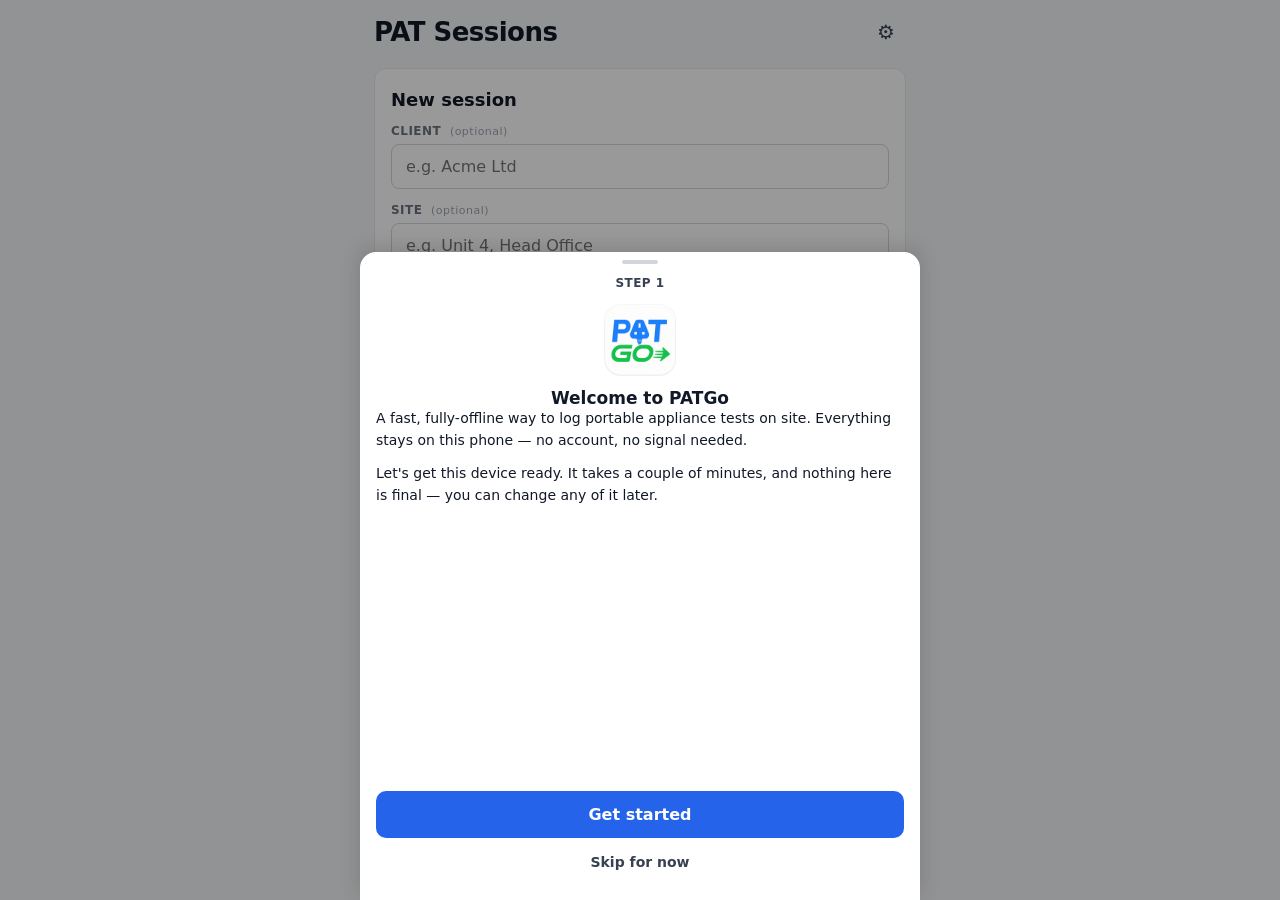
==== index.html @ 99c688dd "Add files via upload" ====
<!DOCTYPE html>
<!-- PATGo PWA — (c) 2026 Peter Birchley. All rights reserved. -->
<html lang="en">
<head>
  <meta charset="UTF-8">
  <meta name="viewport" content="width=device-width, initial-scale=1.0, viewport-fit=cover, user-scalable=no">
  <meta name="theme-color" content="#2563eb" media="(prefers-color-scheme: light)">
  <meta name="theme-color" content="#1e3a8a" media="(prefers-color-scheme: dark)">
  <meta name="apple-mobile-web-app-capable" content="yes">
  <meta name="apple-mobile-web-app-status-bar-style" content="black-translucent">
  <meta name="apple-mobile-web-app-title" content="PATGo">
  <meta name="mobile-web-app-capable" content="yes">
  <link rel="manifest" href="manifest.webmanifest">
  <link rel="icon" href="icon-192.png">
  <link rel="apple-touch-icon" href="icon-192.png">
  <title>PATGo</title>
  <link rel="stylesheet" href="styles.css">
</head>
<body>
  <div id="app"></div>
  <!-- v22: app.js fully split into single-concern modules. ORDER MATTERS —
       load top to bottom; later files may call functions defined earlier.
       data/state/utils/storage → feature files → render → events → boot.
       boot.js runs the startup block and MUST stay LAST. -->
  <script src="config.js"></script>
  <!-- v71: data.js — the static tables split out of config.js. MUST load here,
       after config.js and BEFORE state.js: state.js seeds itemTypes and
       failReasons from DEFAULT_ITEM_TYPES / DEFAULT_FAIL_REASONS in its
       top-level initialiser, which runs at load. -->
  <script src="data.js"></script>
  <script src="state.js"></script>
  <script src="utils.js"></script>
  <script src="storage.js"></script>
  <script src="clients.js"></script>
  <!-- v66: instruments.js — the test-instrument list, its CRUD and its two
       settings renders. Placed immediately after clients.js because it is the
       same kind of thing (a managed list of records with its own persistence and
       settings UI) and, like clients, storage.js's load()/save() call into it.
       Every cross-file call resolves at call time, so the position is a
       readability choice, not a load-order constraint. -->
  <script src="instruments.js"></script>
  <script src="sqp.js"></script>
  <script src="multipick.js"></script>
  <script src="feedback.js"></script>
  <script src="bugreport.js"></script>
  <script src="photos.js"></script>
  <script src="csv.js"></script>
  <script src="backup.js"></script>
  <!-- V105: snapshots.js — daily on-phone copies (S14). Optional subsystem:
       typeof-guarded wherever it is called, never probed at boot. -->
  <script src="snapshots.js"></script>
  <script src="session.js"></script>
  <!-- v70: settings-actions.js — the save/reset handlers behind the Settings
       screens, extracted from session.js. Sits immediately after its parent
       file. Every cross-file call resolves at call time, so the position is a
       readability choice, not a load-order constraint. -->
  <script src="settings-actions.js"></script>
  <script src="setup.js"></script>
  <script src="tour.js"></script>
  <!-- v70: onboarding.js — the first-run wizard and the example-session seed,
       extracted from session.js. Placed next to tour.js, the walkthrough the
       wizard can hand off to on its final step. -->
  <script src="onboarding.js"></script>
  <!-- v30: vendored PDF engine (jsPDF + autotable, MIT — see THIRD-PARTY-LICENSES.txt).
       v51: NO LONGER loaded here. These ~350 KB libs only matter when a PDF report
       is produced, so loading them on every cold start was wasted startup cost. They
       remain in sw.js's ASSETS precache (downloaded at SW install, served from cache)
       and are injected on first report by loadReportEngine() in report.js — so
       reports still work fully offline from first install. -->
  <script src="report.js"></script>
  <script src="pdfpreview.js"></script>
  <script src="render-core.js"></script>
  <!-- v72: the review screens (Overview, Edit Session, Retest Reminders, Reports
       and the shared photo markup) split out of render-core.js. Nothing here
       runs at load and nothing is read at load, so this position is a
       readability choice — it sits with the other render files. -->
  <script src="render-review.js"></script>
  <script src="render-settings.js"></script>
  <!-- v73: the read-only help screens (About + changelog, Glossary, Contact, the
       bug-sheet markup and the cloud-prep stubs) split out of render-settings.js.
       Declares one top-level const, GLOSSARY_GROUPS, read only inside a function
       body — so like render-review.js this position is a readability choice. -->
  <script src="render-help.js"></script>
  <!-- v79: cloud sign-in. Optional subsystem: every call into it is
       typeof-guarded and boot wraps cloudBoot(). After report.js (it reuses
       _injectScriptOnce to lazy-load supabase.umd.js) and before boot.js. -->
  <script src="cloud.js"></script>
  <!-- v80: sync. v81: push and pull. Optional subsystem like cloud.js; right after it
       because it asks cloud.js who is signed in. boot wraps syncBoot(). -->
  <script src="sync.js"></script>
  <!-- v65: HID barcode scanner. Placed with the other input-handling files and
       AFTER the render files, because a scan writes into fields those render —
       and before events.js/dispatch.js purely so the three document-level
       capture listeners read together. boot.js arms it. -->
  <script src="scanner.js"></script>
  <script src="events.js"></script>
  <script src="dispatch.js"></script>
  <script src="boot.js"></script>
</body>
</html>
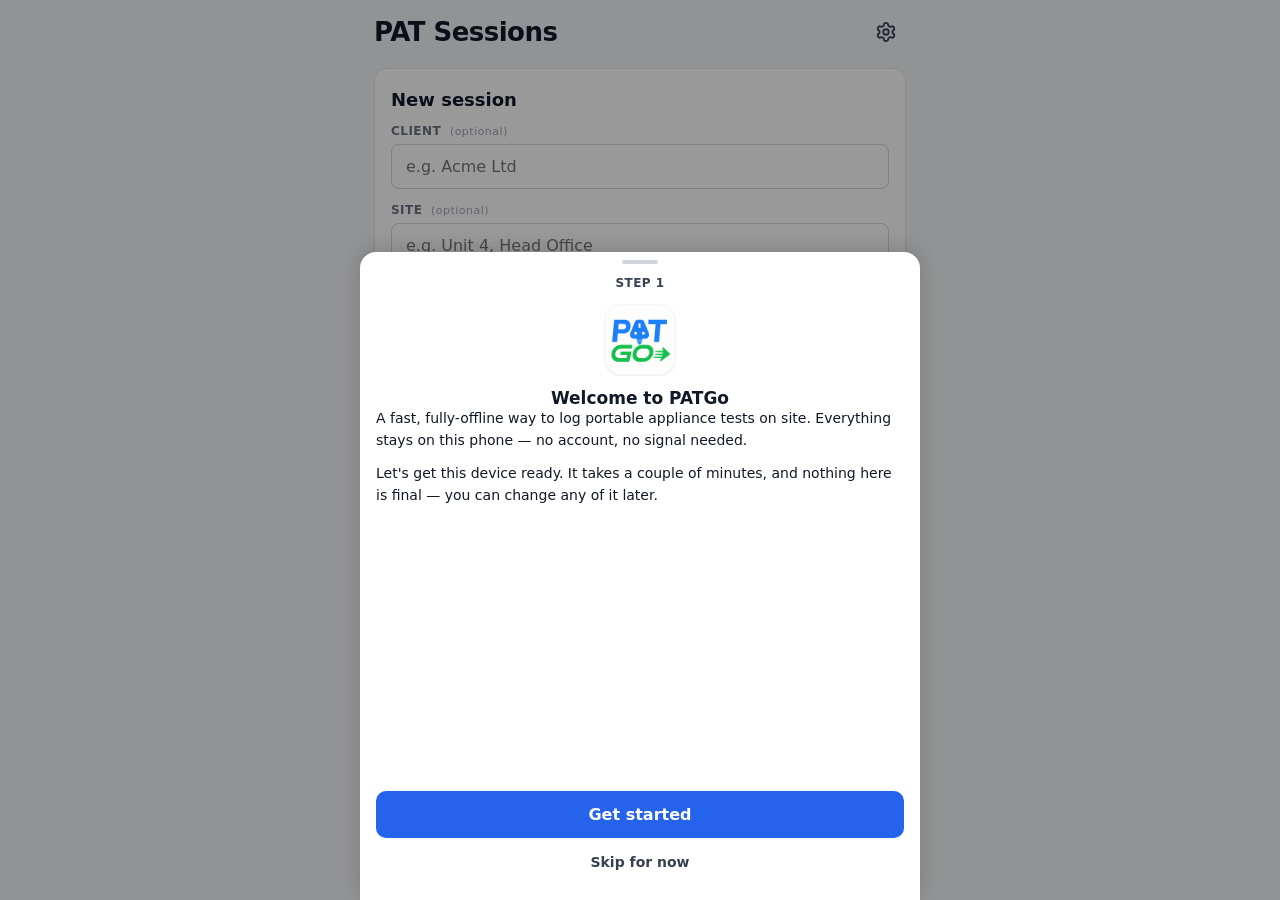
==== commit 7da4b8c8: "Add files via upload" ====
--- a/index.html
+++ b/index.html
@@ -11,8 +11,10 @@
   <meta name="apple-mobile-web-app-title" content="PATGo">
   <meta name="mobile-web-app-capable" content="yes">
   <link rel="manifest" href="manifest.webmanifest">
-  <link rel="icon" href="icon-192.png">
-  <link rel="apple-touch-icon" href="icon-192.png">
+  <!-- V109: the tab icon is the plug on its own (the two-line logo is a blur at
+       16 px); the home-screen icon keeps the full logo at iOS's 180 px. -->
+  <link rel="icon" href="favicon.ico" sizes="16x16 32x32 48x48">
+  <link rel="apple-touch-icon" href="apple-touch-icon.png">
   <title>PATGo</title>
   <link rel="stylesheet" href="styles.css">
 </head>
@@ -30,6 +32,7 @@
   <script src="data.js"></script>
   <script src="state.js"></script>
   <script src="utils.js"></script>
+  <script src="icons.js"></script>   <!-- V115: icon() — before anything that draws -->
   <script src="storage.js"></script>
   <script src="clients.js"></script>
   <!-- v66: instruments.js — the test-instrument list, its CRUD and its two
@@ -49,6 +52,9 @@
   <!-- V105: snapshots.js — daily on-phone copies (S14). Optional subsystem:
        typeof-guarded wherever it is called, never probed at boot. -->
   <script src="snapshots.js"></script>
+  <!-- V106: reset.js — Reset this phone (Stage 10 part 2). Optional subsystem:
+       typeof-guarded wherever it is called, never probed at boot. -->
+  <script src="reset.js"></script>
   <script src="session.js"></script>
   <!-- v70: settings-actions.js — the save/reset handlers behind the Settings
        screens, extracted from session.js. Sits immediately after its parent
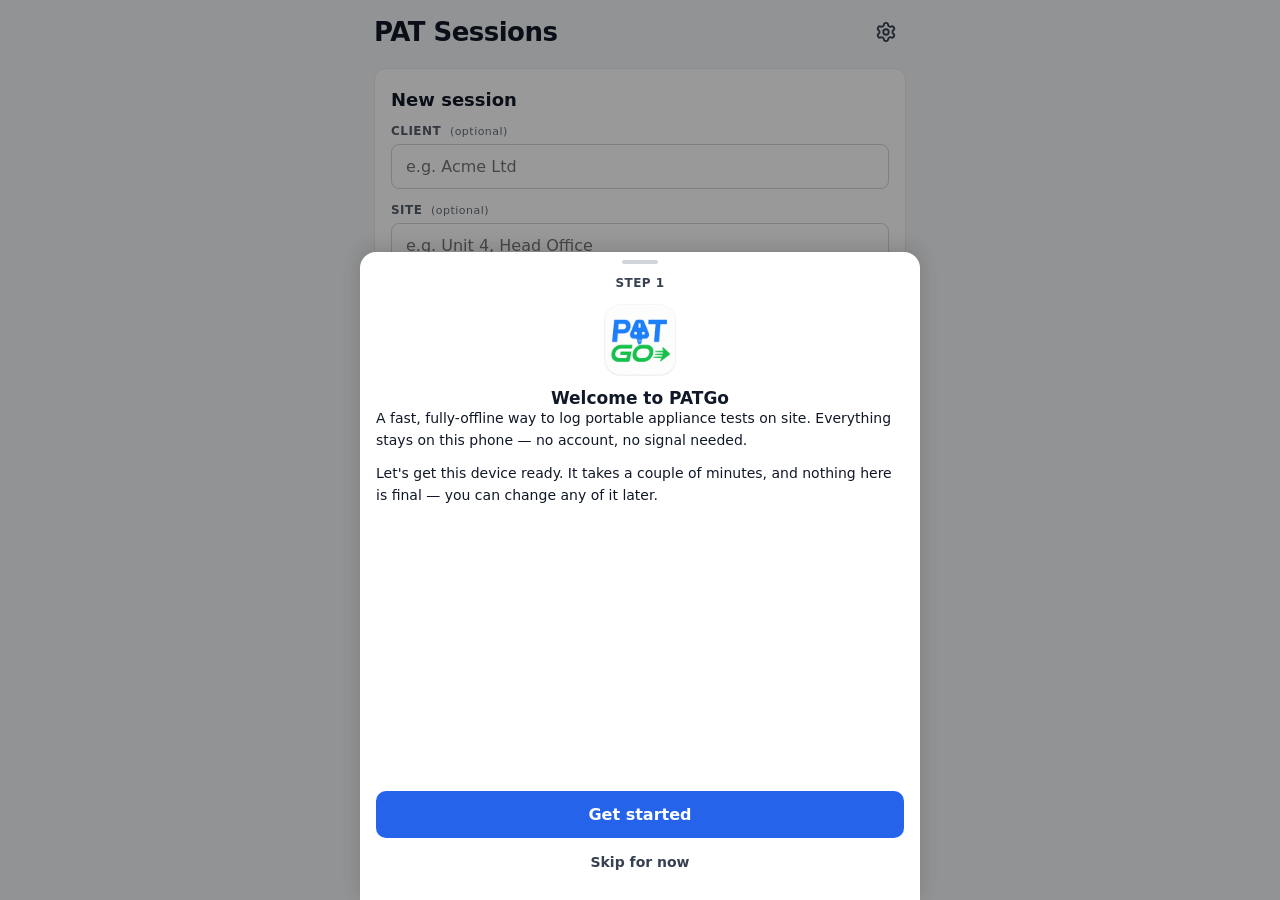
==== commit 82576397: "Add files via upload" ====
--- a/index.html
+++ b/index.html
@@ -1,6 +1,6 @@
 <!DOCTYPE html>
 <!-- PATGo PWA — (c) 2026 Peter Birchley. All rights reserved. -->
-<html lang="en">
+<html lang="en-GB">
 <head>
   <meta charset="UTF-8">
   <meta name="viewport" content="width=device-width, initial-scale=1.0, viewport-fit=cover, user-scalable=no">
@@ -20,6 +20,9 @@
 </head>
 <body>
   <div id="app"></div>
+  <!-- V120: the one screen-reader announcer. OUTSIDE #app on purpose: render() rebuilds #app
+       wholesale, and a live region only speaks reliably if it already exists when its text changes. -->
+  <div id="sr-announcer" class="sr-only" aria-live="polite" aria-atomic="true"></div>
   <!-- v22: app.js fully split into single-concern modules. ORDER MATTERS —
        load top to bottom; later files may call functions defined earlier.
        data/state/utils/storage → feature files → render → events → boot.
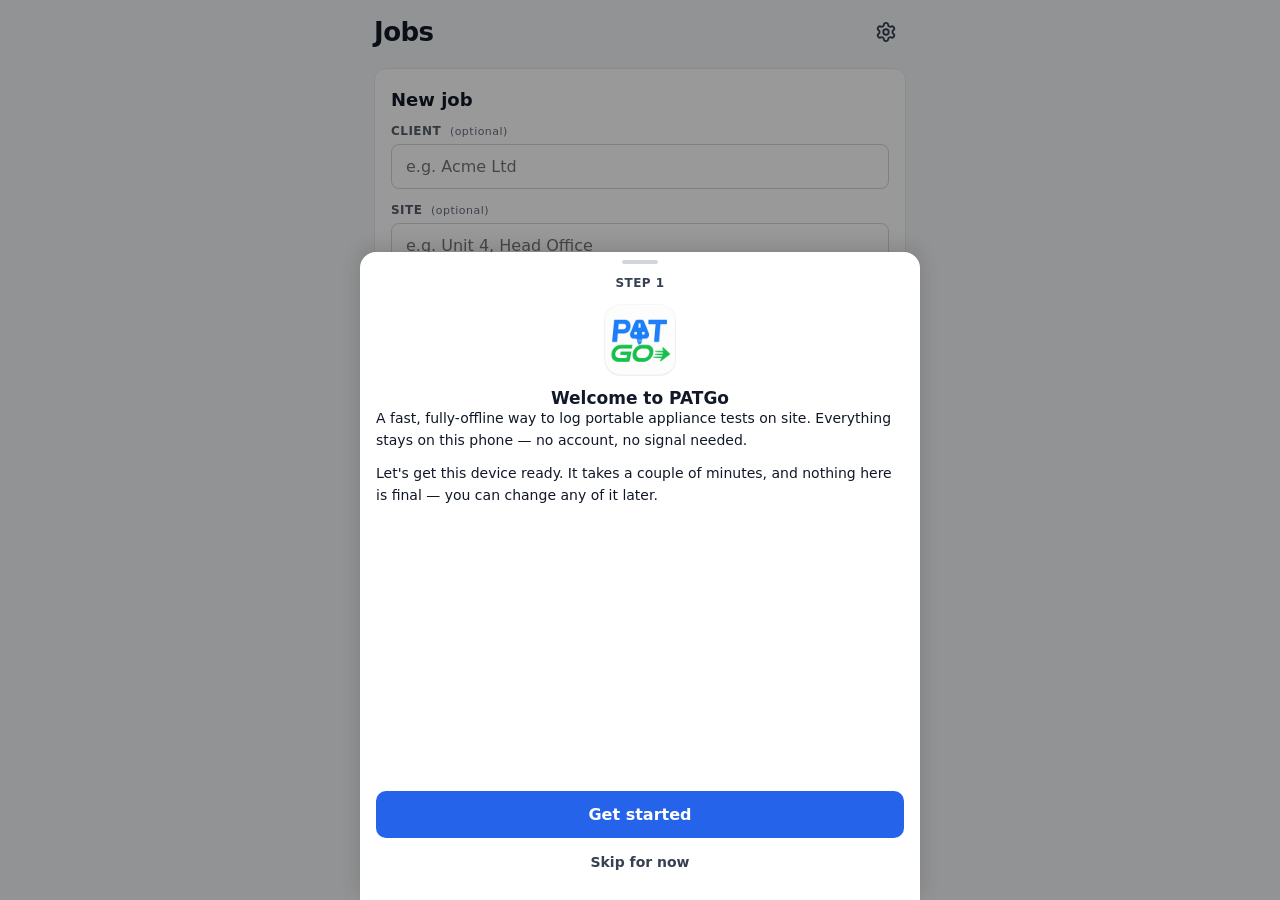
==== commit 304df00f: "Add files via upload" ====
--- a/index.html
+++ b/index.html
@@ -78,6 +78,7 @@
        reports still work fully offline from first install. -->
   <script src="report.js"></script>
   <script src="pdfpreview.js"></script>
+  <script src="exportall.js"></script>   <!-- V125: Export everything (optional, MAP rule 6) -->
   <script src="render-core.js"></script>
   <!-- v72: the review screens (Overview, Edit Session, Retest Reminders, Reports
        and the shared photo markup) split out of render-core.js. Nothing here
